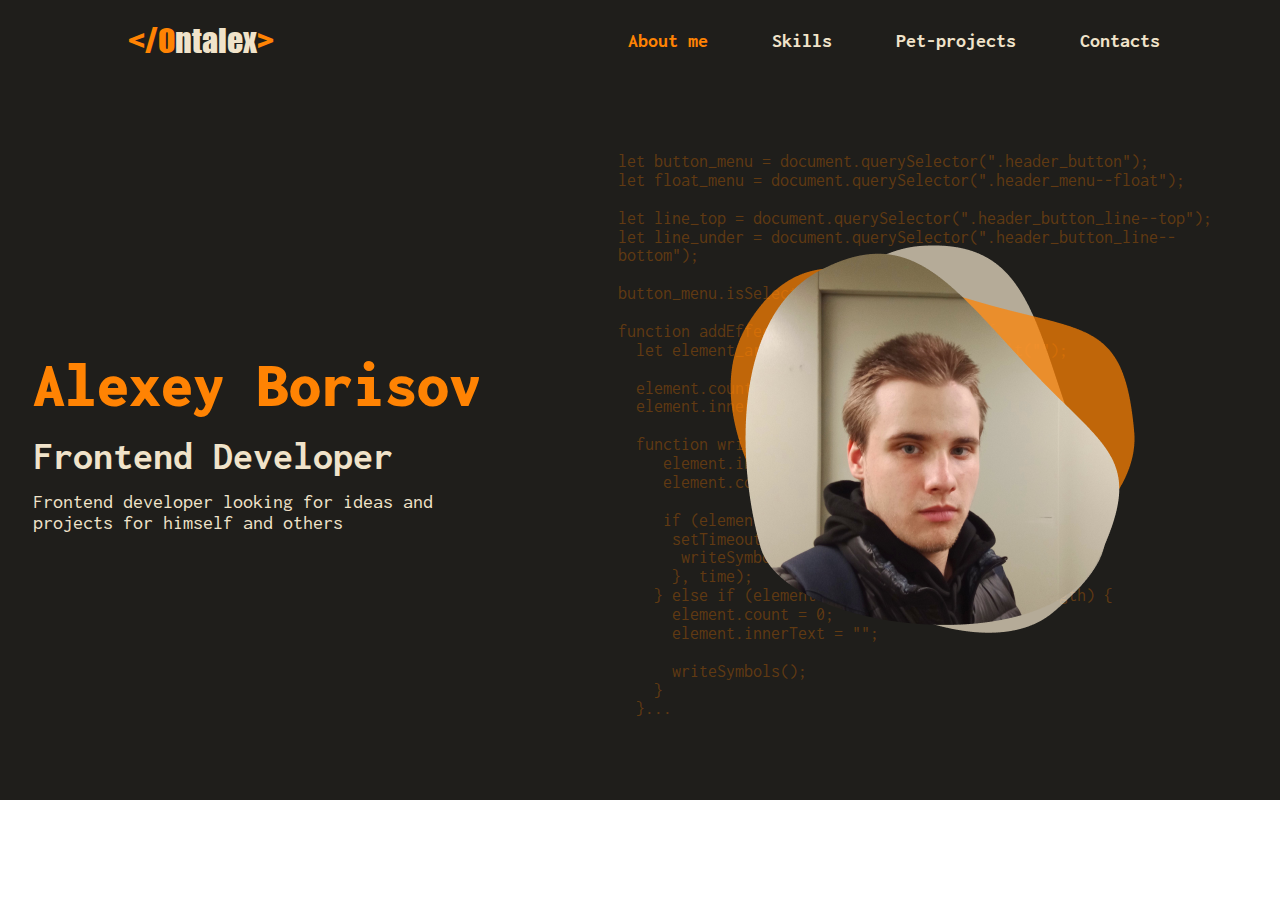
==== index.html @ 7ab7b3a8 "Header+Welcome Page+README" ====
<!DOCTYPE html>
<html lang="en">
<head>
    <meta charset="UTF-8">
    <meta http-equiv="X-UA-Compatible" content="IE=edge">
    <meta name="viewport" content="width=device-width, initial-scale=1.0">
	<link rel="stylesheet" href="style.css">
    <title>Portfolio</title>
</head>
<body>
	<header class="header">
		<div class="header-wrapper">
			<h1 class="header-logo">ntalex</h1>
			<nav class="nav">
				<ul class="nav-list">
					<li class="nav-item about-me"><a href="#">About me</a></li>
					<li class="nav-item"><a href="#">Skills</a></li>
					<li class="nav-item"><a href="#">Pet-projects</a></li>
					<li class="nav-item"><a href="#">Contacts</a></li>
				</ul>
			</nav>
		</div>
	</header>
	<main>
		<div class="welcome">
			<div class="welcome-wrapper">
				<div class="person-wrapper">
					<h1 class="person-name">Alexey Borisov</h1>
					<h2 class="person-frontend-dev">Frontend Developer</h2>
					<p class="person-frontend-dev-desc">Frontend developer looking for ideas and projects for himself and others</p>
				</div>
				<div class="photo-wrapper">
					<p class="code">
						let button_menu = document.querySelector(".header_button");<br>
						let float_menu  = document.querySelector(".header_menu--float");<br>
						<br>
						let line_top   = document.querySelector(".header_button_line--top");<br>
						let line_under = document.querySelector(".header_button_line--bottom");<br>
						<br>
						button_menu.isSelected = false;<br>
						<br>
						function addEffectWriting(element, time) { <br>
					&nbsp	let element_array = element.innerText.split("");<br>
					<br>
					&nbsp	element.count     = 0;<br>
					&nbsp	element.innerText = "";<br>
					<br>
					&nbsp	function writeSymbols() {<br>
						&nbsp&nbsp&nbsp&nbsp		  element.innerText += element_array[element.count];<br>
						&nbsp&nbsp&nbsp&nbsp	  element.count++;<br>
							<br>
							&nbsp&nbsp&nbsp&nbsp	  if (element.count <= element_array.length) {<br>
								&nbsp&nbsp&nbsp&nbsp&nbsp		setTimeout(() => {<br>
								&nbsp&nbsp&nbsp&nbsp&nbsp&nbsp		  writeSymbols();<br>
								&nbsp&nbsp&nbsp&nbsp&nbsp		}, time);<br>
								&nbsp&nbsp&nbsp	  } else if (element.count >= element_array.length) {<br>
									&nbsp&nbsp&nbsp&nbsp&nbsp		element.count     = 0;<br>
									&nbsp&nbsp&nbsp&nbsp&nbsp		element.innerText = "";<br>
							<br>
							&nbsp&nbsp&nbsp&nbsp&nbsp		writeSymbols();<br>
							&nbsp&nbsp&nbsp	  }<br>
							&nbsp&nbsp}...
						</p>
					<div class="photo">
						<img class="rectangle-1" src="img/welcome/Rectangle1.png">
						<img class="rectangle-2" src="img/welcome/Rectangle2.png">
						<img class="rectangle-photo" src="img/welcome/RectanglePhoto.png" alt="Alexey Borisov">
					</div>	
				</div>
			</div>
		</div>
	</main>
</body>
</html>
---- style.css ----
@import url('https://fonts.googleapis.com/css2?family=Inconsolata:wght@400;700;900&display=swap');

html {
box-sizing: border-box;
font-size: 16px;
}

*, *:before, *:after {
box-sizing: inherit;
}

body, h1, h2, h3, h4, h5, h6, p, ol, ul {
margin: 0;
padding: 0;
font-weight: normal;
}

ol, ul {
list-style: none;
}

img {
max-width: 100%;
height: auto;
}

.header {
	background: #1F1E1B;
}

.header-logo::before {
	content: "</O";
	color: #FF8303;
}

.header-logo {
	padding-top: 20.5px;
	font-family: "Impact";
	color: #F0E3CA;
	font-size: 32px;
	line-height: 39px;
}

.header-logo::after {
	content: ">";
	color: #FF8303;
}

.header-wrapper {
	display: flex;
	max-width: 1440px;
	height: 80px;
	padding-left: 128px;
	padding-right: 120px;
}

.nav {
	position: absolute;
	right: 120px;
	width: 532px;
	height: 80px;
}

.nav-list {
	display: flex;
	justify-content: space-between;
	margin-top: 29.5px;
}

.nav-item a{
	font-family: 'Inconsolata', monospace;
	color: #F0E3CA;
	text-decoration: none;
	font-size: 20px;
	font-weight: 700;
	line-height: 21px;
}

.about-me a{
	color: #FF8303;
}

.welcome {
	display: flex;
	background-color: #1F1E1B;
}

.welcome-wrapper{
	max-width: 1440px;
	display: flex;
	height: 720px;
	margin: 0 auto;
}

.person-wrapper {
	font-family: 'Inconsolata';
	width: 448.25px;
	height: 178.5px;
}

.person-name {
	margin-top: 270.75px;
	margin-bottom: 17.25px;
	color: #FF8303;
	font-size: 64px;
	font-weight: 900;
}

.person-frontend-dev {
	margin-bottom: 14px;
	font-weight: 700;
	font-size: 40px;
	line-height: 42px;
	color: #F0E3CA;
}

.person-frontend-dev-desc{
	font-weight: 400;
	font-size: 20px;
	line-height: 21px;
	color: #F0E3CA;
}

.photo-wrapper {
	position: relative;
	margin-left: 136px;
	margin-top: 72px;
	font-family: 'Inconsolata';
	display: flex;
	width: 629px;
	height: 575px;
	align-items: center;
	justify-content: center;
}

.code {
	position: absolute;
	font-weight: 400;
	font-size: 18px;
	line-height: 18.88px;
	width: 629px;
	height: 575px;
	z-index: 0;
	top: 0px;
	color: #A3570980;
}

.photo {
	display: flex;
	width: 510.57px;
	height: 509.68px;
	margin: 0 auto;
	justify-content: center;
	align-items: center;
	z-index: 1;
}
.rectangle-1 {
	position: absolute;
}
.rectangle-2 {
	position: absolute;
}
.rectangle-photo {
	position: absolute;
}

















@font-face {
font-family: "Impact";

src: url("fonts/Impact.ttf") format("truetype");

font-style: normal;
font-weight: normal;
}
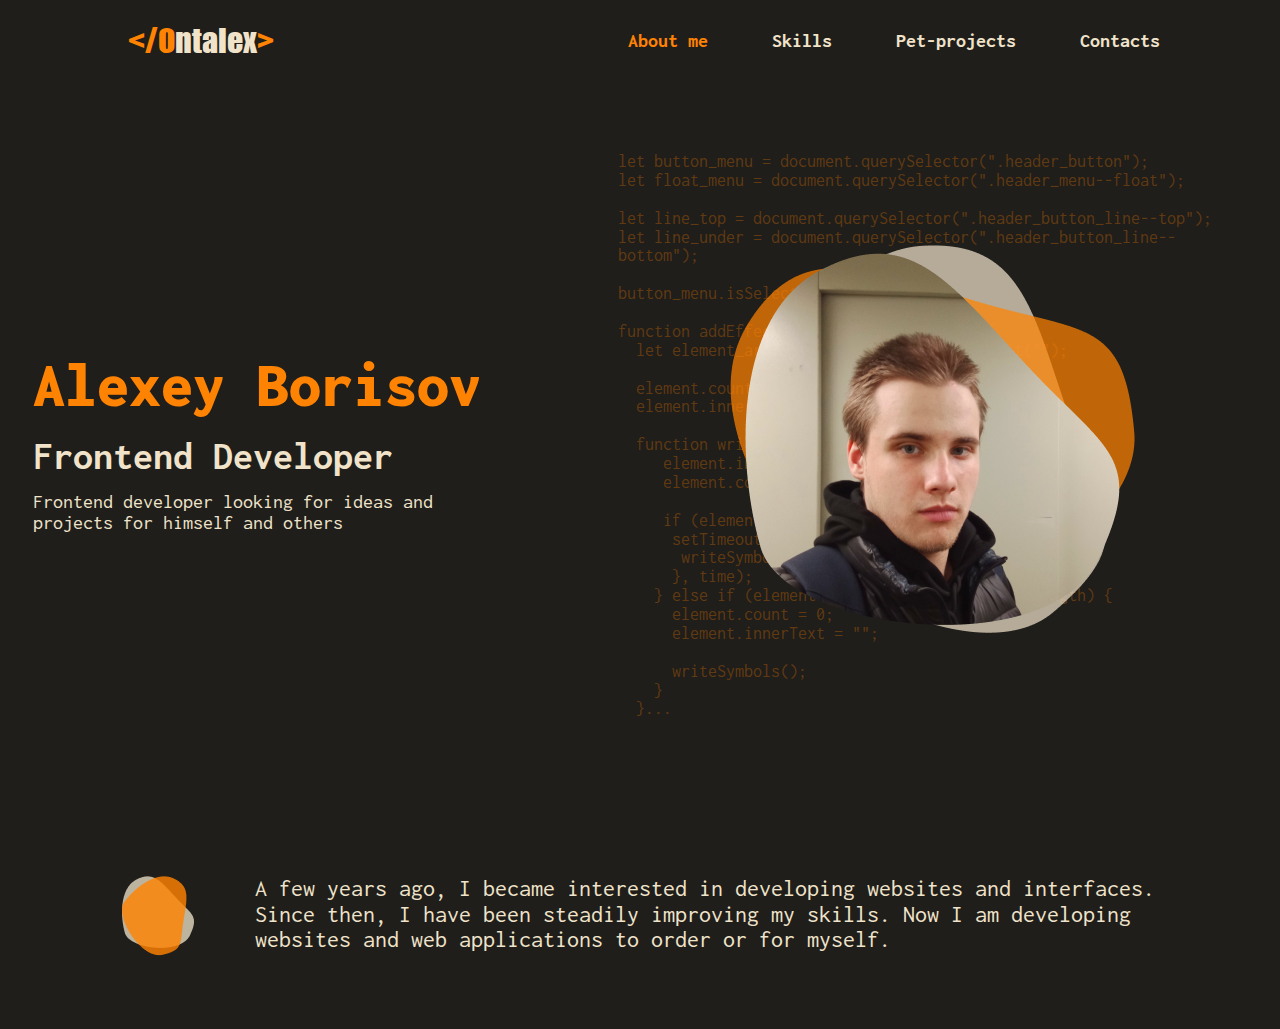
==== commit c8f34249: "Add about me" ====
--- a/index.html
+++ b/index.html
@@ -22,6 +22,7 @@
 		</div>
 	</header>
 	<main>
+
 		<div class="welcome">
 			<div class="welcome-wrapper">
 				<div class="person-wrapper">
@@ -69,6 +70,17 @@
 				</div>
 			</div>
 		</div>
+
+
+		<div class="about-me">
+			<div class="about-me-wrapper">
+				<div class="am-recs">
+					<img class="am-rec" src="img/about-me/Rectangle1.png">
+					<img class="am-rec" src="img/about-me/Rectangle2.png">
+				</div>
+				<p class="am-desc">A few years ago, I became interested in developing websites and interfaces. Since then, I have been steadily improving my skills. Now I am developing websites and web applications to order or for myself.</p>
+			</div>
+		</div>
 	</main>
 </body>
 </html>
--- a/style.css
+++ b/style.css
@@ -1,4 +1,14 @@
 @import url('https://fonts.googleapis.com/css2?family=Inconsolata:wght@400;700;900&display=swap');
+
+/* 
+am - about-me
+rec - rectangle
+
+
+*/
+
+
+
 
 html {
 box-sizing: border-box;
@@ -52,6 +62,8 @@
 	height: 80px;
 	padding-left: 128px;
 	padding-right: 120px;
+	margin: 0 auto;
+	position: relative;
 }
 
 .nav {
@@ -164,13 +176,40 @@
 	position: absolute;
 }
 
-
-
-
-
-
-
-
+.about-me {
+	display: flex;
+	height: 229px;
+	background: #1F1E1B;
+}
+
+.about-me-wrapper {
+	margin: 0 auto;
+	width: 1440px;
+	display: flex;
+	justify-content: center;
+}
+
+.am-recs{
+	margin-right: 32px;
+	display: flex;
+	margin-top: 76.4px;
+	width: 101px;
+	height: 101px;
+}
+
+.am-rec{
+	position: absolute;
+}
+
+.am-desc{
+	margin-top: 76.4px;
+	font-family: 'Inconsolata';
+	font-size: 24px;
+	line-height: 25.18px;
+	font-weight: 400;
+	color: #F0E3CA;
+	max-width: 904px;
+}
 
 
 
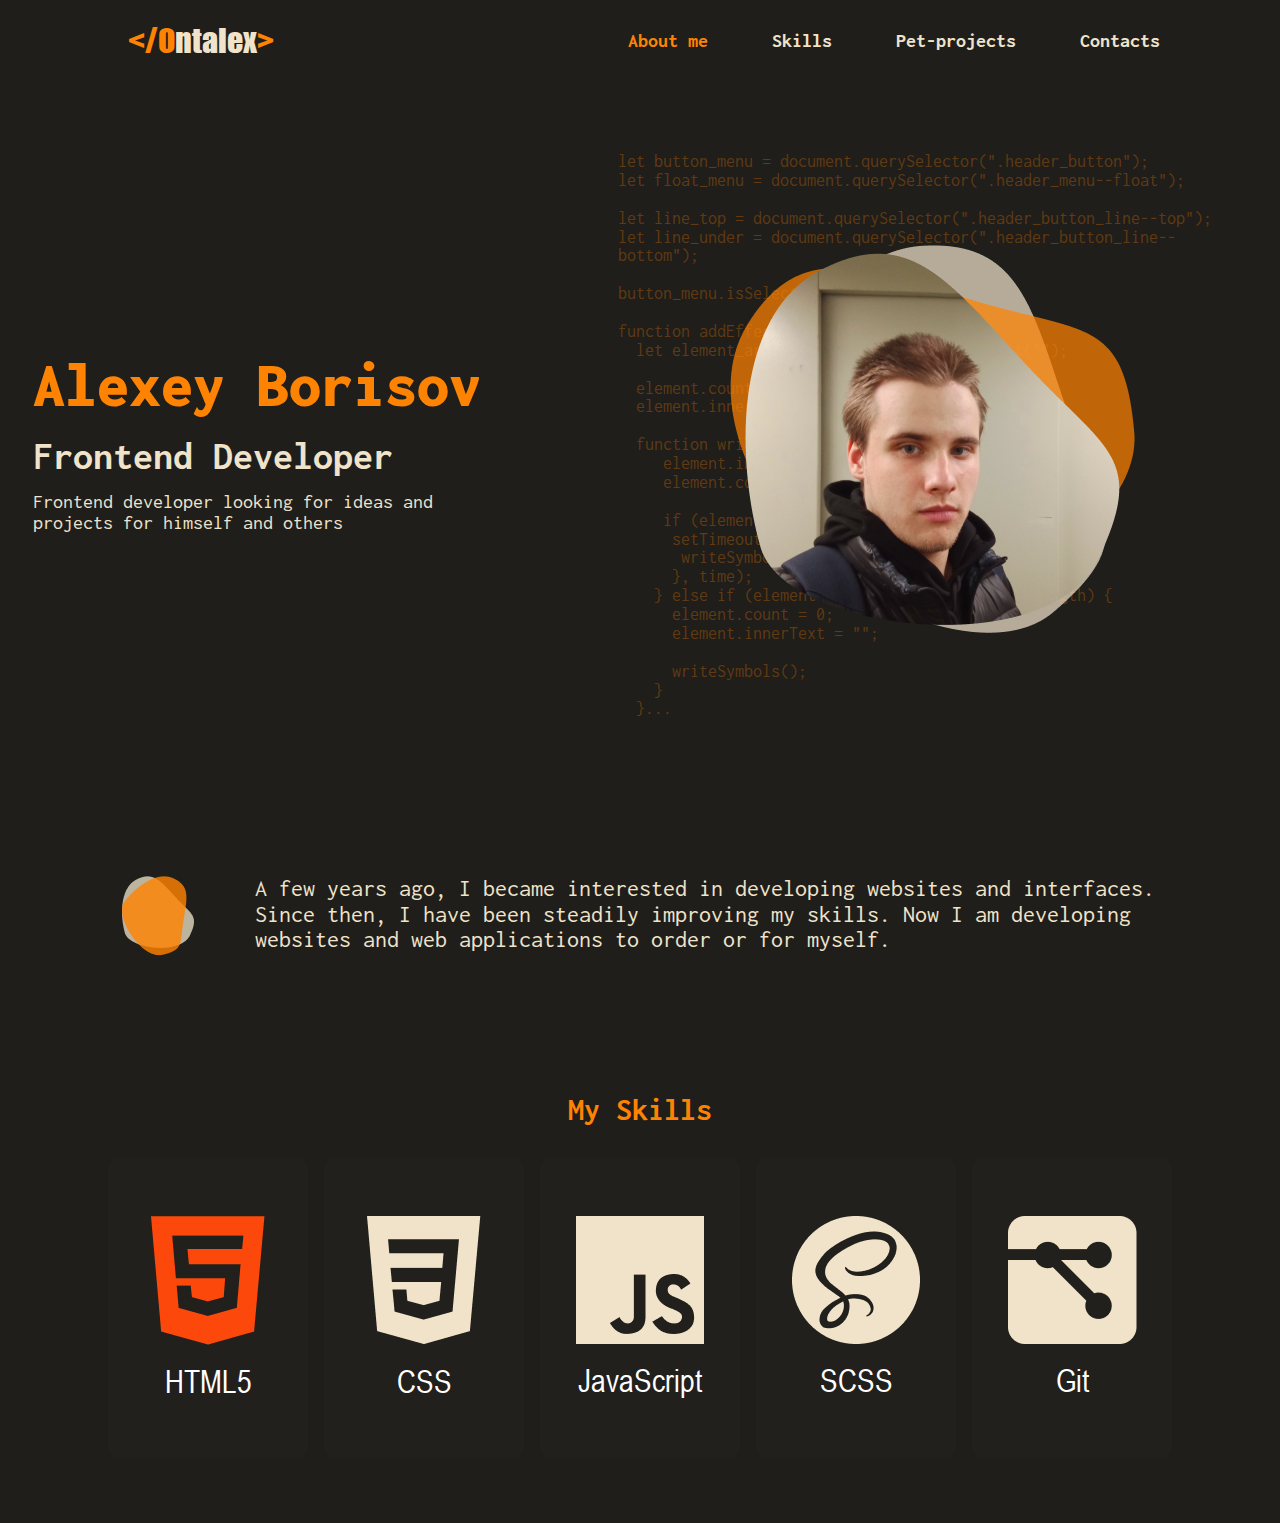
==== commit 795fd130: "Add skills" ====
--- a/index.html
+++ b/index.html
@@ -71,7 +71,6 @@
 			</div>
 		</div>
 
-
 		<div class="about-me">
 			<div class="about-me-wrapper">
 				<div class="am-recs">
@@ -81,6 +80,48 @@
 				<p class="am-desc">A few years ago, I became interested in developing websites and interfaces. Since then, I have been steadily improving my skills. Now I am developing websites and web applications to order or for myself.</p>
 			</div>
 		</div>
+
+		<div class="skills">
+			<div class="skills-wrapper">
+				<h3 class="skills-title">My Skills</h3>
+				<div class="cardboards-wrapper">
+					<div class="cardboard">
+						<div class="cardboard-wrapper">
+							<img class="cardboard-img HTML5" src="img/skills/HTML5-c.png" alt="HTML5">
+							<h2 class="cardboard-title">HTML5</h2>
+						</div>
+					</div>
+
+					<div class="cardboard">
+						<div class="cardboard-wrapper">
+							<img class="cardboard-img CSS3" src="img/skills/css-uc.png" alt="CSS3">
+							<h2 class="cardboard-title">CSS</h2>
+						</div>
+					</div>
+
+					<div class="cardboard">
+						<div class="cardboard-wrapper">
+							<img class="cardboard-img JS" src="img/skills/JS-uc.png" alt="JS">
+							<h2 class="cardboard-title">JavaScript</h2>
+						</div>
+					</div>
+
+					<div class="cardboard">
+						<div class="cardboard-wrapper">
+							<img class="cardboard-img SCSS" src="img/skills/scss-uc.png" alt="SCSS">
+							<h2 class="cardboard-title">SCSS</h2>
+						</div>
+					</div>
+
+					<div class="cardboard">
+						<div class="cardboard-wrapper">
+							<img class="cardboard-img GIT" src="img/skills/git-uc.png" alt="GIT">
+							<h2 class="cardboard-title">Git</h2>
+						</div>
+					</div>
+				</div>
+			</div>
+		</div>
 	</main>
 </body>
 </html>
--- a/style.css
+++ b/style.css
@@ -188,7 +188,6 @@
 	display: flex;
 	justify-content: center;
 }
-
 .am-recs{
 	margin-right: 32px;
 	display: flex;
@@ -211,12 +210,85 @@
 	max-width: 904px;
 }
 
-
-
-
-
-
-
+.skills {
+	font-family: 'Inconsolata';
+	display: flex;
+	height: 494px;
+	background-color: #1F1E1B;
+}
+
+.skills-wrapper {
+	position: relative;
+	width: 1440px;
+	margin: 0 auto;
+	margin-top: 63.79px;
+}
+
+.skills-title{
+	margin-bottom: 32px;
+	font-weight: 700;
+	font-size: 32px;
+	color: #FF8303;
+	line-height: 33.57px;
+	text-align: center;
+}
+
+.cardboards-wrapper {
+	display: flex;
+	margin: 0 auto;
+	width: 1064px;
+	height: 300px;
+	justify-content: space-between;
+}
+
+.cardboard{
+	display: flex;
+	width: 200px;
+	height: 300px;
+	background-color: #21201D;
+	border-radius: 10px;
+	justify-content: center;
+	align-items: center;
+}
+
+.cardboard-img {
+	margin-bottom: 16px;
+}
+
+.cardboard-title {
+	font-family: "Arial Narrow";
+	color: #fff;
+	text-align: center;
+	font-size: 32px;
+	line-height: 36.72px;
+	font-weight: 400;
+}
+
+
+
+
+
+
+
+
+
+
+
+
+
+
+
+
+
+@font-face {
+	font-family: "Arial Narrow";
+	
+	src: url("fonts/arialnarrow.ttf") format("truetype");
+	
+	font-style: normal;
+	font-weight: normal;
+	}
+	
 
 
 @font-face {
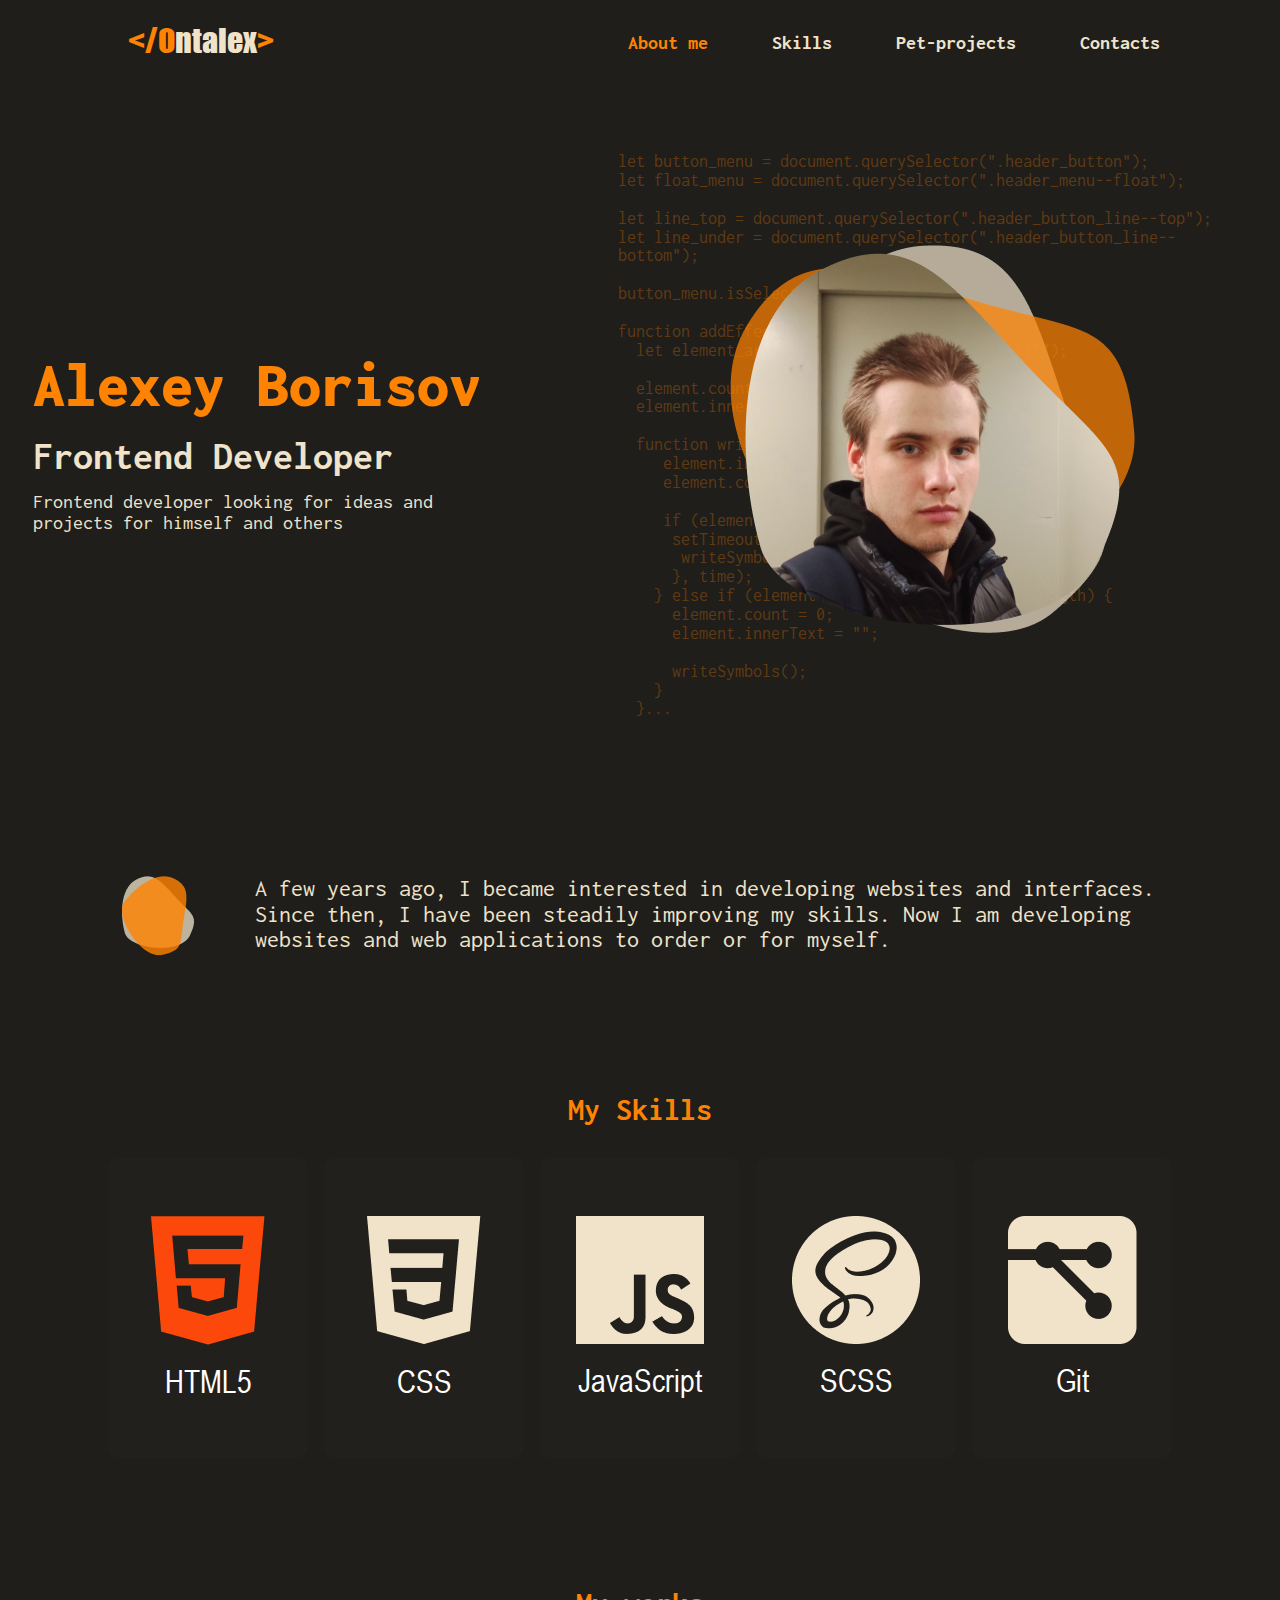
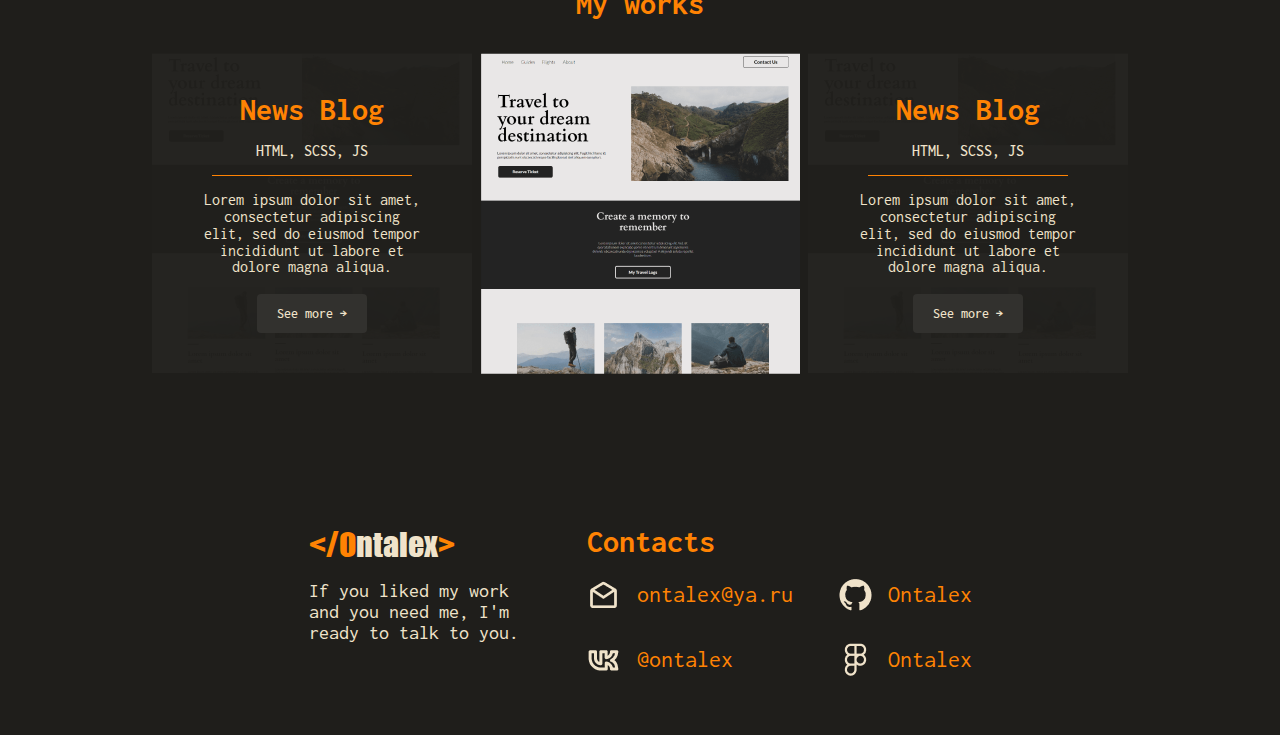
==== commit 20f1ca8b: "Add footer | Finished for Desctop" ====
--- a/index.html
+++ b/index.html
@@ -13,9 +13,9 @@
 			<h1 class="header-logo">ntalex</h1>
 			<nav class="nav">
 				<ul class="nav-list">
-					<li class="nav-item about-me"><a href="#">About me</a></li>
-					<li class="nav-item"><a href="#">Skills</a></li>
-					<li class="nav-item"><a href="#">Pet-projects</a></li>
+					<li class="nav-item about-me"><a href="#about-me">About me</a></li>
+					<li class="nav-item"><a href="#skills">Skills</a></li>
+					<li class="nav-item"><a href="#my-works">Pet-projects</a></li>
 					<li class="nav-item"><a href="#">Contacts</a></li>
 				</ul>
 			</nav>
@@ -71,7 +71,7 @@
 			</div>
 		</div>
 
-		<div class="about-me">
+		<div id="about-me" class="about-me">
 			<div class="about-me-wrapper">
 				<div class="am-recs">
 					<img class="am-rec" src="img/about-me/Rectangle1.png">
@@ -81,7 +81,7 @@
 			</div>
 		</div>
 
-		<div class="skills">
+		<div id="skills" class="skills">
 			<div class="skills-wrapper">
 				<h3 class="skills-title">My Skills</h3>
 				<div class="cardboards-wrapper">
@@ -122,6 +122,65 @@
 				</div>
 			</div>
 		</div>
+
+		<div id="my-works" class="my-works">
+			<div class="mw-wrapper">
+				<h3 class="mw-title">My works</h3>
+				<div class="works-wrapper">
+					<div class="work-cardboard">
+						<div class="wc-wrapper">
+							<h3 class="wc-title">News Blog</h3>
+							<p class="wc-programming-langs">HTML, SCSS, JS</p>
+							<p class="wc-desc">Lorem ipsum dolor sit amet, consectetur adipiscing elit, sed do eiusmod tempor incididunt ut labore et dolore magna aliqua.</p>
+							<a class="wc-link" href="#">See more →</a>
+						</div>
+					</div>
+					<img src="img/my-works/blog-img.png" alt="blog">
+					<div class="work-cardboard">
+						<div class="wc-wrapper">
+							<h3 class="wc-title">News Blog</h3>
+							<p class="wc-programming-langs">HTML, SCSS, JS</p>
+							<p class="wc-desc">Lorem ipsum dolor sit amet, consectetur adipiscing elit, sed do eiusmod tempor incididunt ut labore et dolore magna aliqua.</p>
+							<a class="wc-link" href="#">See more →</a>
+						</div>
+					</div>
+				</div>
+			</div>
+		</div>
+
+		<footer class="footer">
+			<div class="footer-wrapper">
+				<div class="footer-desc">
+					<h1 class="header-logo footer-logo">ntalex</h1>
+					<p>If you liked my work and you need me, I'm ready to talk to you.</p>
+				</div>
+				<div class="contacts">
+					<h3 class="contacts-title">Contacts</h3>
+					<div class="contacts-wrapper">
+						<div class="left">
+							<div class="contact">
+								<img class="img" src="img/footer/mail.png" alt="mail">
+								<span class="contact-info">ontalex@ya.ru</span>
+							</div>
+							<div class="contact">
+								<img class="img" src="img/footer/vk.png" alt="vk">
+								<span class="contact-info">@ontalex</span>
+							</div>
+						</div>
+						<div class="right">
+							<div class="contact">
+								<img class="img" src="img/footer/github.png" alt="github">
+								<span class="contact-info">Ontalex</span>
+							</div>
+							<div class="contact">
+								<img class="img" src="img/footer/figma.png" alt="figma">
+								<span class="contact-info">Ontalex</span>
+							</div>
+						</div>
+					</div>
+				</div>
+			</div>
+		</footer>
 	</main>
 </body>
 </html>
--- a/style.css
+++ b/style.css
@@ -4,6 +4,9 @@
 am - about-me
 rec - rectangle
 
+mw - my-works
+
+wc - work-cardboard
 
 */
 
@@ -44,6 +47,8 @@
 }
 
 .header-logo {
+	text-decoration: none;
+	cursor: pointer;
 	padding-top: 20.5px;
 	font-family: "Impact";
 	color: #F0E3CA;
@@ -80,6 +85,7 @@
 }
 
 .nav-item a{
+	position: relative;
 	font-family: 'Inconsolata', monospace;
 	color: #F0E3CA;
 	text-decoration: none;
@@ -88,8 +94,26 @@
 	line-height: 21px;
 }
 
+.nav-item a::before{
+	content: "";
+	position: relative;
+	display: flex;
+	width: 100%;
+	height: 2px;
+	top: 12%;
+	border-radius: 2px;
+	background-color: #F0E3CA;
+	transform: scaleX(0);
+	transition: transform 0.2s;
+}
+.nav-item a:hover::before {
+	transform: scaleX(1);
+}
 .about-me a{
 	color: #FF8303;
+}
+.about-me a::before{
+	background-color: #FF8303;
 }
 
 .welcome {
@@ -264,19 +288,187 @@
 	font-weight: 400;
 }
 
-
-
-
-
-
-
-
-
-
-
-
-
-
+.my-works {
+	display: flex;
+	height: 538px;
+	background-color: #1F1E1B;
+}
+
+.mw-wrapper{
+	margin: 0 auto;
+	margin-top: 64px;
+	width: 1440px;
+}
+
+.mw-title {
+	margin-bottom: 32px;
+	font-family: 'Inconsolata';
+	font-weight: 700;
+	font-size: 32px;
+	line-height: 33.57px;
+	color: #FF8303;
+	text-align: center;
+}
+
+.works-wrapper{
+	margin: 0 auto;
+	display: flex;
+	width: 984px;
+	justify-content: space-around;
+}
+
+.work-cardboard {
+	font-family: 'Inconsolata';
+	display: flex;
+	background-image: url(img/my-works/News-Blog-img.png);
+	width: 320px;
+	height: 320px;
+	text-align: center;
+}
+
+.work-cardboard::before{
+	content: "";
+	position: absolute;
+	width: 320px;
+	height: 320px;
+	background: #21201DFA;
+}
+
+.wc-wrapper{
+	margin: 0 auto;
+	z-index: 1;
+	margin-top: 40px;
+}
+
+.wc-title {
+	font-weight: 700;
+	font-size: 32px;
+	line-height: 34px;
+	color: #FF8303;
+	text-align: center;
+	margin-bottom: 16px;
+}
+
+.wc-programming-langs {
+	margin-bottom: 32px;
+	font-weight: 500;
+	text-align: center;
+	font-size: 16px;
+	line-height: 16.78px;
+	color: #F0E3CA;
+}
+
+.wc-desc::before {
+	position: relative;
+	margin: 0 auto;
+	content: "";
+	width: 200px;
+	height: 1px;
+	display: flex;
+	background-color: #FF8303;
+	bottom: 16px;
+}
+
+.wc-desc {
+	margin-bottom: 28px;
+	font-weight: 400;
+	line-height: 16.78px;
+	font-size: 16px;
+	text-align: center;
+	width: 219px;
+	color: #F0E3CA;
+}
+
+.wc-link {
+	margin: 0 auto;
+	font-family: 'Inconsolata';
+	font-weight: 500;
+	text-decoration: none;
+	font-size: 14px;
+	line-height: 14.69px;
+	color: #F0E3CA;
+	padding: 12px 20px;
+	background-color: #32312E;
+	border-radius: 4px;
+}
+
+
+.wc-link:hover {
+	background-color: #575550;
+}
+
+.footer {
+	display: flex;
+	font-family: 'Inconsolata';
+	height: 274px;
+	background-color: #1F1E1B;
+}
+
+.footer-wrapper {
+	position: relative;
+	justify-content: center;
+	margin: 0 auto;
+	width: 1440px;
+	display: flex;
+	margin-top: 64px;
+}
+
+.footer-desc{
+	width: 213px;
+	height: 146px;
+	display: block;
+	margin-right: 65px;
+}
+
+.footer-logo{
+	padding: 0;
+	margin-bottom: 16px;
+}
+
+.footer-desc p{
+	font-size: 20px;
+	font-weight: 400;
+	line-height: 20.98px;
+	color: #F0E3CA;
+}
+
+.contacts{
+	width: 384px;
+	height: 146px;
+}
+
+.contacts-title {
+	margin-bottom: 19px;
+	font-weight: 700;
+	font-size: 32px;
+	line-height: 34px;
+	color: #FF8303;
+}
+
+.contacts-wrapper {
+	display: flex;
+}
+
+.left {
+	margin-right: 48px;
+}
+
+.img {
+	margin-right: 16.5px;
+}
+
+.contact {
+	align-items: center;
+	display: flex;
+	margin-bottom: 32px;
+}
+
+.contact-info {
+	font-weight: 400;
+	font-size: 24px;
+	line-height: 25px;
+	color: #FF8303;
+}
 
 
 
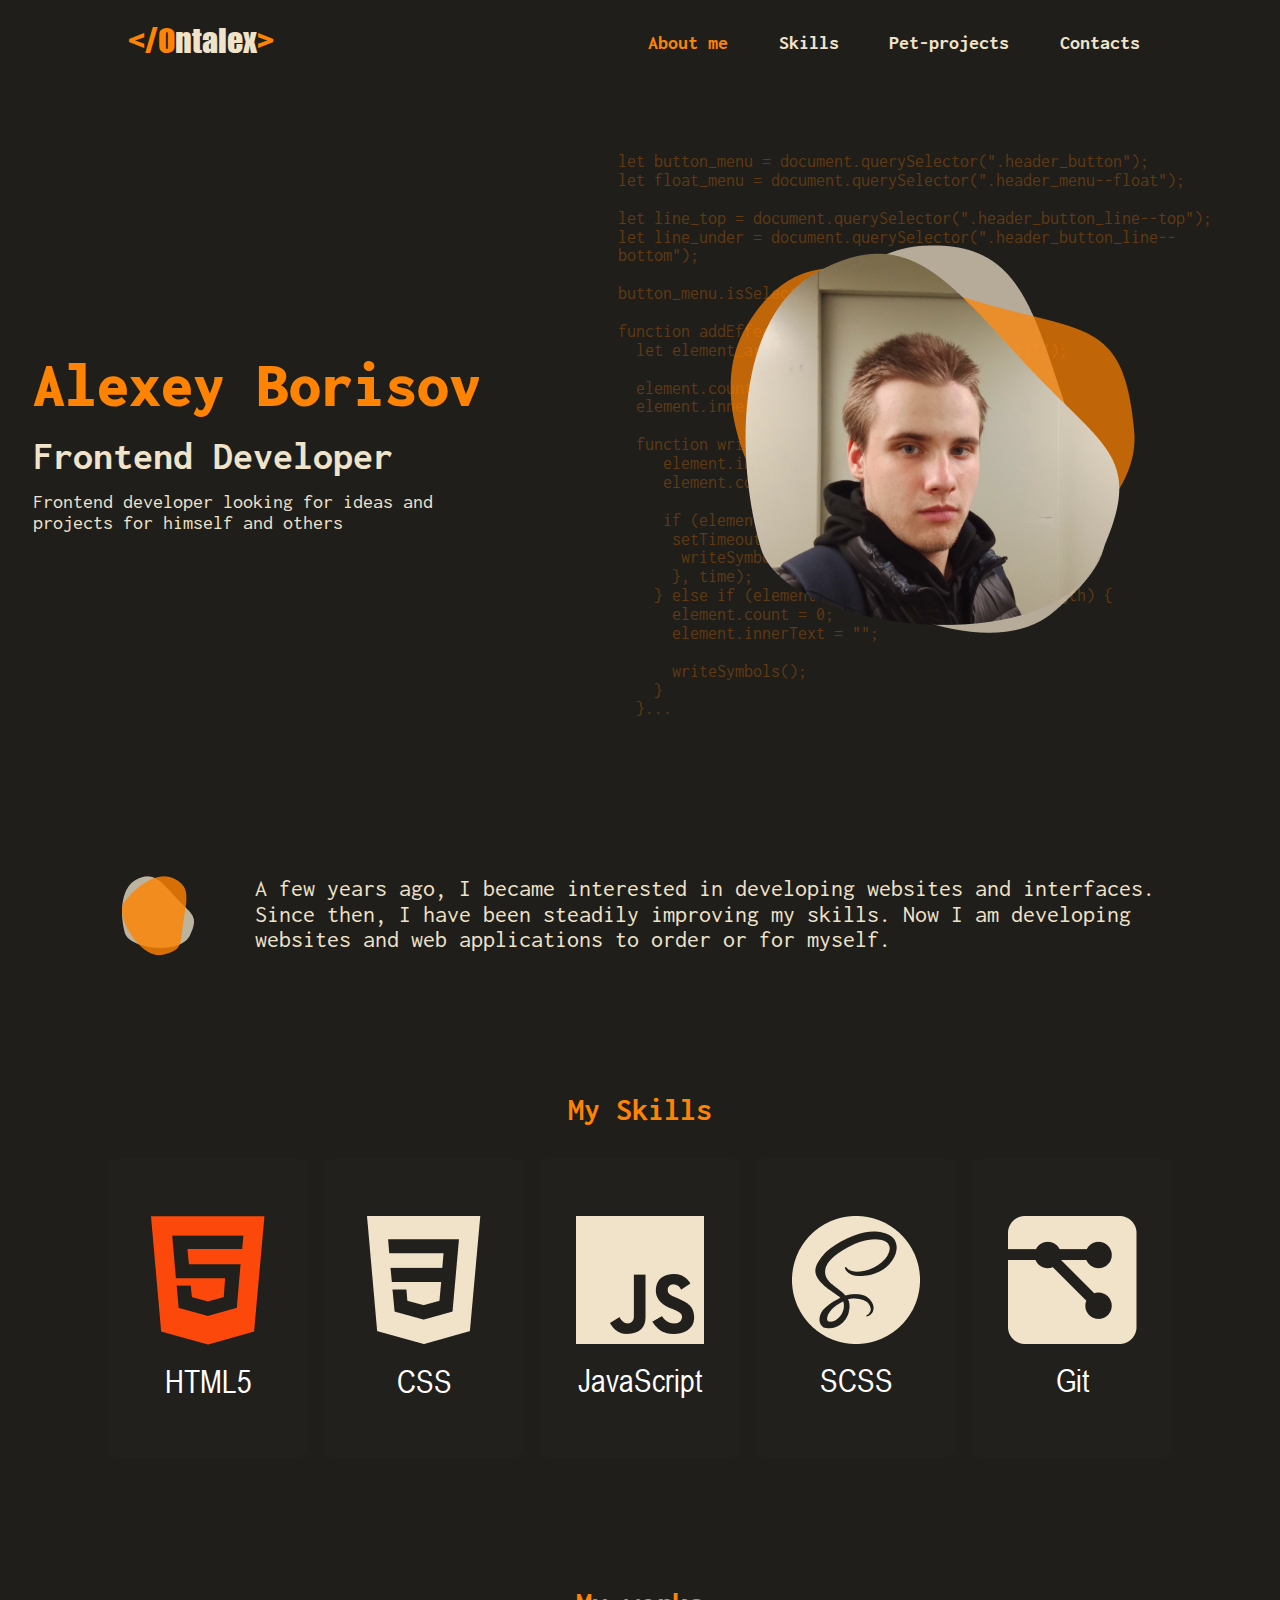
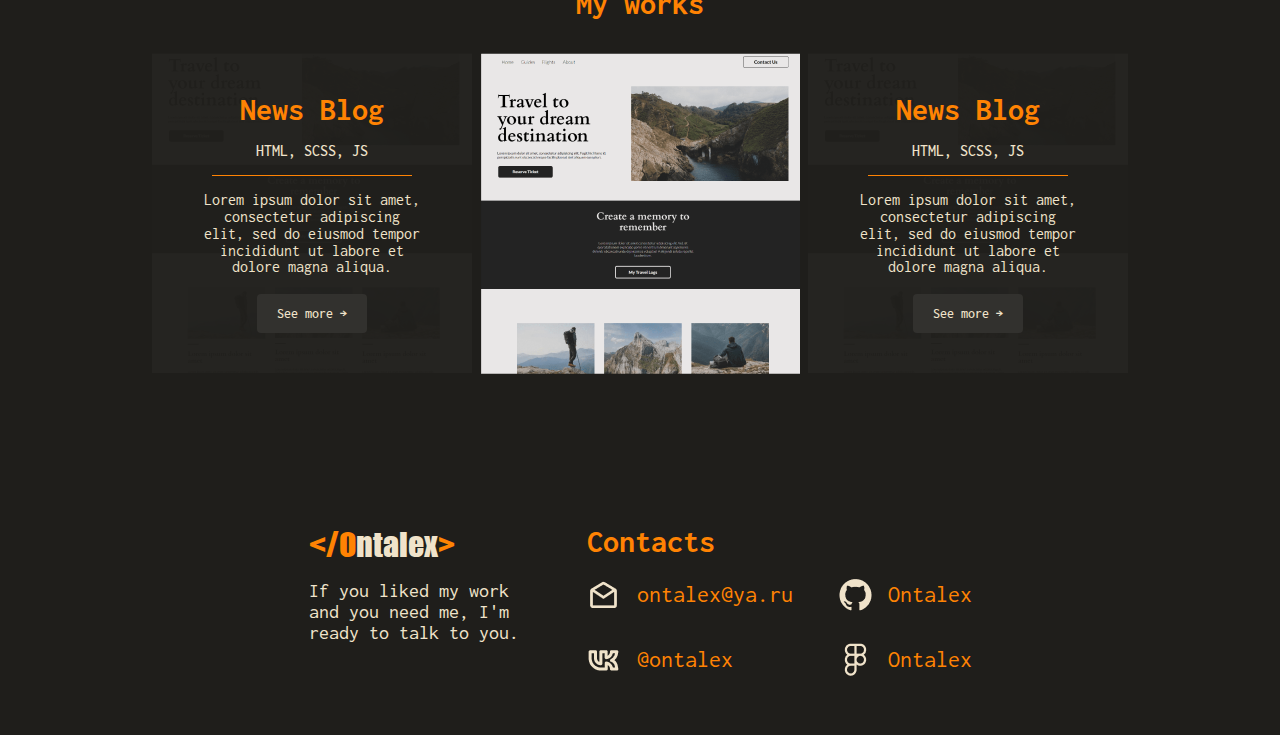
==== commit e44ab08f: "Add table support" ====
--- a/index.html
+++ b/index.html
@@ -5,6 +5,7 @@
     <meta http-equiv="X-UA-Compatible" content="IE=edge">
     <meta name="viewport" content="width=device-width, initial-scale=1.0">
 	<link rel="stylesheet" href="style.css">
+	<link rel="stylesheet" href="tabletStyle.css">
     <title>Portfolio</title>
 </head>
 <body>
@@ -13,10 +14,10 @@
 			<h1 class="header-logo">ntalex</h1>
 			<nav class="nav">
 				<ul class="nav-list">
-					<li class="nav-item about-me"><a href="#about-me">About me</a></li>
+					<li class="nav-item-about-me"><a href="#about-me">About me</a></li>
 					<li class="nav-item"><a href="#skills">Skills</a></li>
 					<li class="nav-item"><a href="#my-works">Pet-projects</a></li>
-					<li class="nav-item"><a href="#">Contacts</a></li>
+					<li class="nav-item"><a href="#footer">Contacts</a></li>
 				</ul>
 			</nav>
 		</div>
@@ -105,15 +106,15 @@
 							<h2 class="cardboard-title">JavaScript</h2>
 						</div>
 					</div>
-
-					<div class="cardboard">
+					
+					<div class="cardboard cardboard-down">
 						<div class="cardboard-wrapper">
 							<img class="cardboard-img SCSS" src="img/skills/scss-uc.png" alt="SCSS">
 							<h2 class="cardboard-title">SCSS</h2>
 						</div>
 					</div>
 
-					<div class="cardboard">
+					<div class="cardboard cardboard-down-git">
 						<div class="cardboard-wrapper">
 							<img class="cardboard-img GIT" src="img/skills/git-uc.png" alt="GIT">
 							<h2 class="cardboard-title">Git</h2>
@@ -135,7 +136,7 @@
 							<a class="wc-link" href="#">See more →</a>
 						</div>
 					</div>
-					<img src="img/my-works/blog-img.png" alt="blog">
+					<img class="work-img" src="img/my-works/blog-img.png" alt="blog">
 					<div class="work-cardboard">
 						<div class="wc-wrapper">
 							<h3 class="wc-title">News Blog</h3>
@@ -148,7 +149,7 @@
 			</div>
 		</div>
 
-		<footer class="footer">
+		<footer id="footer" class="footer">
 			<div class="footer-wrapper">
 				<div class="footer-desc">
 					<h1 class="header-logo footer-logo">ntalex</h1>
--- a/style.css
+++ b/style.css
@@ -1,4 +1,4 @@
-@import url('https://fonts.googleapis.com/css2?family=Inconsolata:wght@400;700;900&display=swap');
+@import url('https://fonts.googleapis.com/css2?family=Inconsolata:wght@400;500;700;900&display=swap');
 
 /* 
 am - about-me
@@ -72,6 +72,7 @@
 }
 
 .nav {
+	padding: 0 20px;
 	position: absolute;
 	right: 120px;
 	width: 532px;
@@ -84,7 +85,8 @@
 	margin-top: 29.5px;
 }
 
-.nav-item a{
+.nav-item a,
+.nav-item-about-me a{
 	position: relative;
 	font-family: 'Inconsolata', monospace;
 	color: #F0E3CA;
@@ -94,25 +96,27 @@
 	line-height: 21px;
 }
 
-.nav-item a::before{
+.nav-item a::before,
+.nav-item-about-me a::before{
 	content: "";
 	position: relative;
 	display: flex;
 	width: 100%;
 	height: 2px;
-	top: 12%;
+	top: 110%;
 	border-radius: 2px;
 	background-color: #F0E3CA;
 	transform: scaleX(0);
 	transition: transform 0.2s;
 }
-.nav-item a:hover::before {
+.nav-item a:hover::before,
+.nav-item-about-me a:hover::before {
 	transform: scaleX(1);
 }
-.about-me a{
-	color: #FF8303;
-}
-.about-me a::before{
+.nav-item-about-me a{
+	color: #FF8303;
+}
+.nav-item-about-me a::before{
 	background-color: #FF8303;
 }
 
@@ -192,10 +196,23 @@
 }
 .rectangle-1 {
 	position: absolute;
+	animation: rotating 30s linear infinite reverse;
 }
 .rectangle-2 {
 	position: absolute;
-}
+	animation: rotating 30s linear infinite;
+}
+
+@keyframes rotating {
+	from {
+		transform: rotateZ(0deg);
+	}
+	to {
+		transform: rotateZ(360deg);
+	}
+}
+
+
 .rectangle-photo {
 	position: absolute;
 }
@@ -264,7 +281,6 @@
 	height: 300px;
 	justify-content: space-between;
 }
-
 .cardboard{
 	display: flex;
 	width: 200px;
--- a/tabletStyle.css
+++ b/tabletStyle.css
@@ -0,0 +1,143 @@
+@media screen and (max-width: 1215px) {
+    
+.header-wrapper {
+    max-width: 704px;
+    padding: 0;
+    display: block;
+	height: 112px;
+}
+
+.header-logo{
+    text-align: center;
+    margin-bottom: 16px;
+}
+
+.nav {
+    position: relative;
+    margin: 0 auto;
+    right: 0;
+}
+
+.nav-list {
+    margin-top: 0;
+}
+
+.welcome {
+    display: flex;
+}
+
+.welcome-wrapper{
+    display: block;
+    width: 704px;
+    height: 1072px;
+}
+
+.person-wrapper {
+    margin: 0 auto;
+    margin-top: 128px;
+    display: block;
+    justify-content: center;
+    justify-content: center;
+    margin-bottom: 64px;
+}
+
+.person-name{
+    margin-top: 0;
+}
+
+.photo-wrapper {
+    margin: 0 auto;
+}
+
+.about-me{
+    height: 253px;
+}
+.about-me-wrapper{
+    max-width: 576px;
+    justify-content: center;
+    align-items: center;
+}
+    
+.am-recs {
+    margin: 0;
+	margin-right: 32px;
+}
+
+.am-desc {
+    margin-top: 0;
+    max-width: 444px;
+}
+
+.skills{
+    height: 810px;
+}
+
+.skills-wrapper{
+    max-width: 704px;
+}
+
+.cardboards-wrapper {
+    position: relative;
+    display: flex;
+    max-width: 632px;
+    height: 616px;
+}
+
+.cardboard-down,
+.cardboard-down-git{
+    position: absolute;
+    display: flex;
+    margin: 0 auto;
+    top: 348px;
+    left: 108px;
+}
+
+.cardboard-down-git{
+    left: 324px;
+}
+
+.my-works {
+    height: 1186px;
+}
+.mw-wrapper {
+    width: 704px;
+}
+.works-wrapper {
+    width: 320px;
+    position: relative;
+    display: block;
+    margin: 0 auto;
+	justify-content: center;
+}
+.work-cardboard,
+.work-img{
+    margin-bottom: 16px;
+}
+
+.footer {
+    height: 449px;
+}
+.footer-wrapper {
+    width: 704px;
+    display: block;
+}
+
+.footer-desc {
+    width: 339px;
+    height: 108px;
+    margin: 0 auto;
+    margin-bottom: 64px;
+}
+
+.contacts {
+    margin: 0 auto;
+}
+
+.contacts-title{
+    text-align: center;
+    margin-bottom: 16px;
+}
+
+
+
+}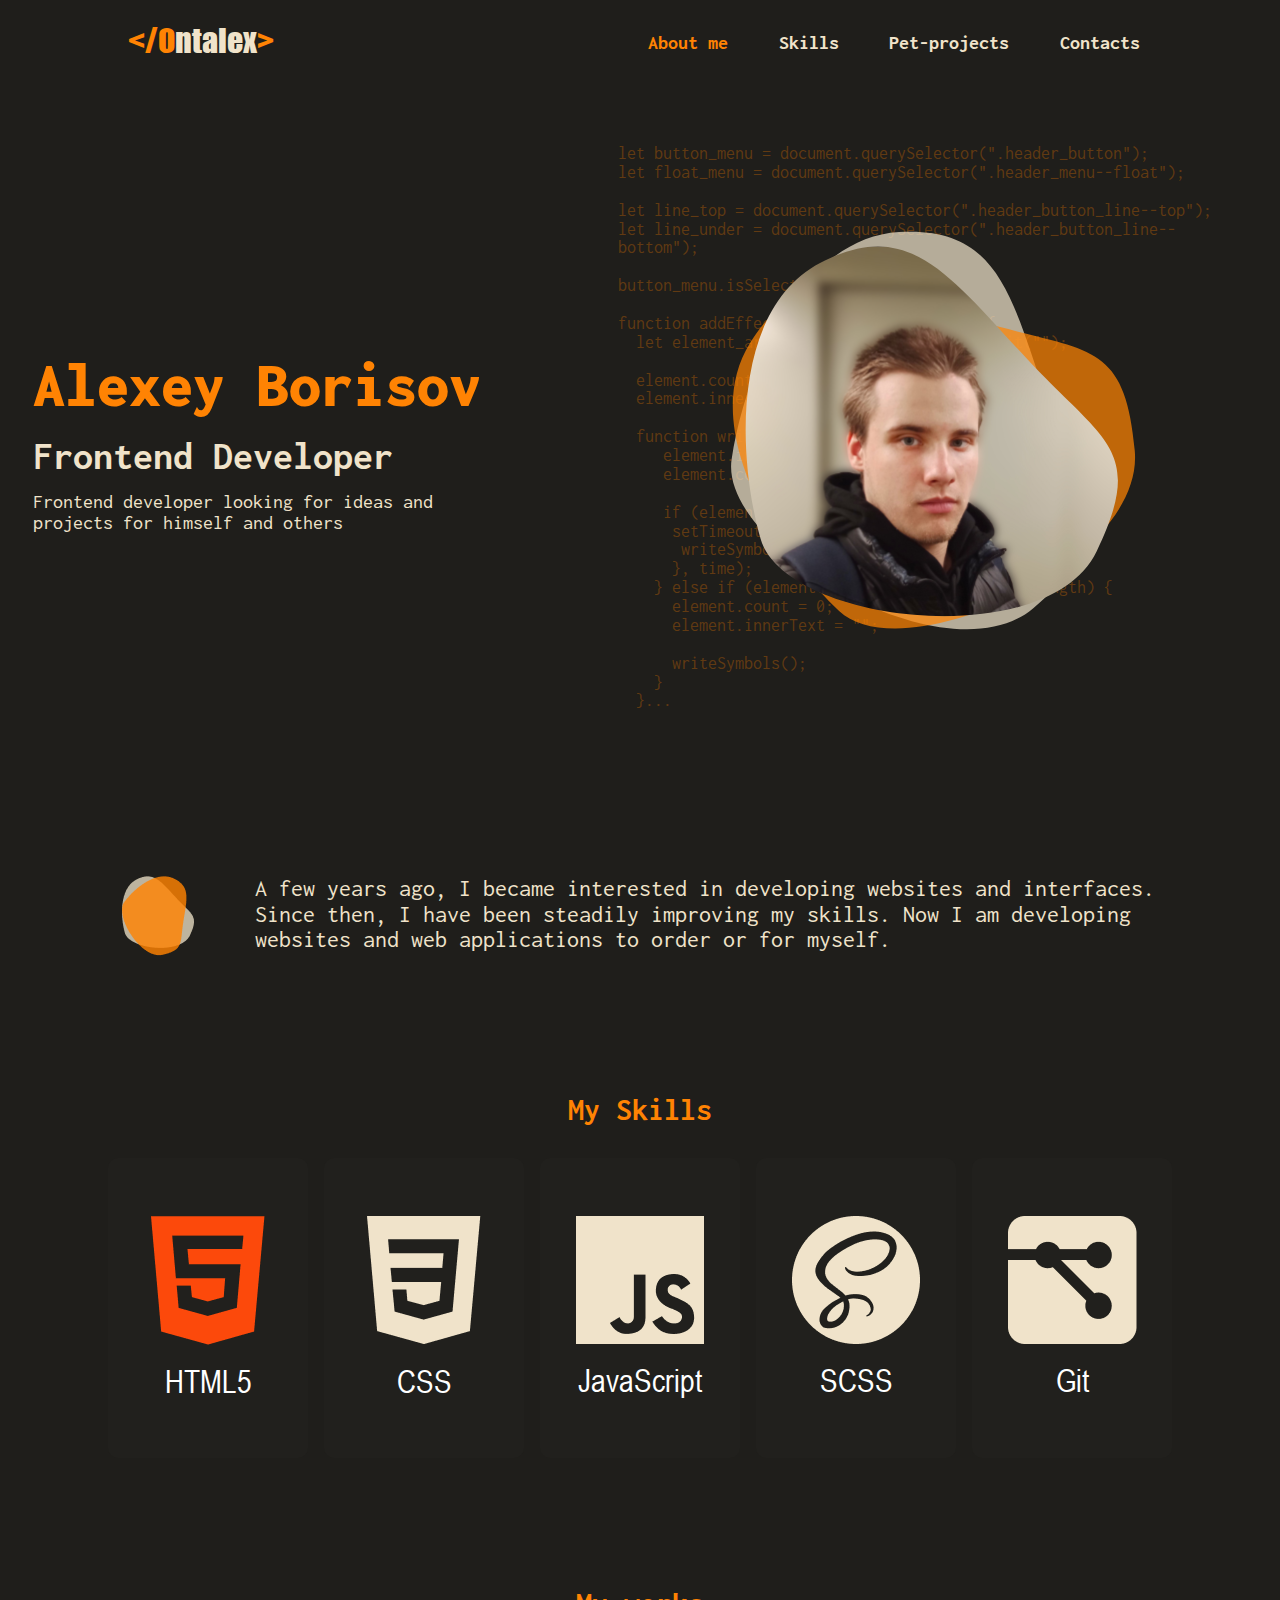
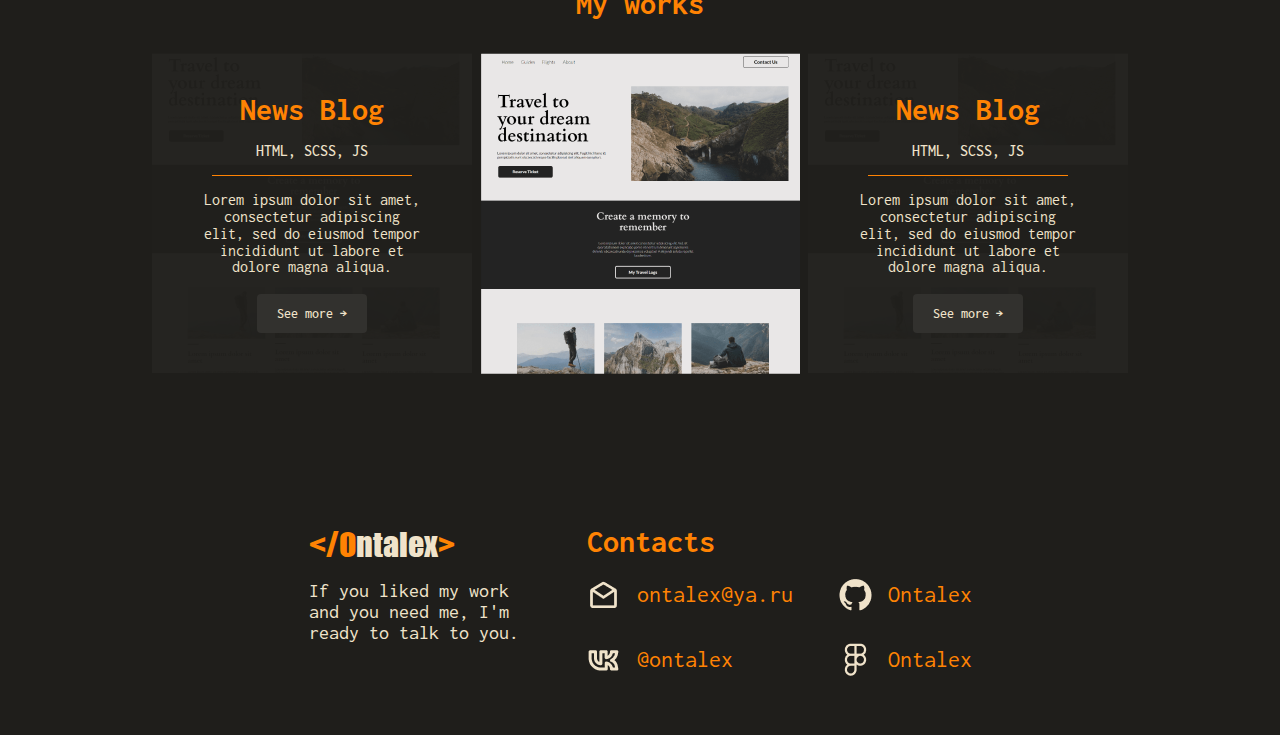
==== commit 18c6ceb2: "Add phone supports" ====
--- a/index.html
+++ b/index.html
@@ -5,7 +5,8 @@
     <meta http-equiv="X-UA-Compatible" content="IE=edge">
     <meta name="viewport" content="width=device-width, initial-scale=1.0">
 	<link rel="stylesheet" href="style.css">
-	<link rel="stylesheet" href="tabletStyle.css">
+	<link rel="stylesheet" href="adaptive Styles/tabletStyle.css">
+	<link rel="stylesheet" href="adaptive Styles/phoneStyle.css">
     <title>Portfolio</title>
 </head>
 <body>
@@ -21,6 +22,20 @@
 				</ul>
 			</nav>
 		</div>
+
+		<div class="header-wrapper-phone">
+			<h1 class="header-logo header-logo-phone">ntalex</h1>
+			<img onclick="menuOpen()" class="menu-phone" src="img/icons/Menu.svg" alt="menu">
+			<div class="phone-nav-wrapper">
+				<ul class="nav-list-phone">
+					<li class="nav-item-about-me"><a href="#about-me">About me</a></li>
+					<li class="nav-item"><a href="#skills">Skills</a></li>
+					<li class="nav-item"><a href="#my-works">Pet-projects</a></li>
+					<li class="nav-item"><a href="#footer">Contacts</a></li>
+				</ul>
+			</div>
+		</div>
+
 	</header>
 	<main>
 
@@ -63,11 +78,7 @@
 							&nbsp&nbsp&nbsp	  }<br>
 							&nbsp&nbsp}...
 						</p>
-					<div class="photo">
-						<img class="rectangle-1" src="img/welcome/Rectangle1.png">
-						<img class="rectangle-2" src="img/welcome/Rectangle2.png">
-						<img class="rectangle-photo" src="img/welcome/RectanglePhoto.png" alt="Alexey Borisov">
-					</div>	
+					<img class="photo" src="img/icons/phoot.svg" alt="">
 				</div>
 			</div>
 		</div>
@@ -183,5 +194,6 @@
 			</div>
 		</footer>
 	</main>
+	<script src="scripts/nav-menu.js"></script>
 </body>
 </html>
--- a/style.css
+++ b/style.css
@@ -10,7 +10,9 @@
 
 */
 
-
+.header-wrapper-phone{
+	display: none;
+}
 
 
 html {
@@ -164,7 +166,7 @@
 .photo-wrapper {
 	position: relative;
 	margin-left: 136px;
-	margin-top: 72px;
+	margin-top: 64px;
 	font-family: 'Inconsolata';
 	display: flex;
 	width: 629px;
--- a/adaptive Styles/tabletStyle.css
+++ b/adaptive Styles/tabletStyle.css
@@ -0,0 +1,143 @@
+@media screen and (max-width: 1215px) {
+    
+.header-wrapper {
+    max-width: 704px;
+    padding: 0;
+    display: block;
+	height: 112px;
+}
+
+.header-logo{
+    text-align: center;
+    margin-bottom: 16px;
+}
+
+.nav {
+    position: relative;
+    margin: 0 auto;
+    right: 0;
+}
+
+.nav-list {
+    margin-top: 0;
+}
+
+.welcome {
+    display: flex;
+}
+
+.welcome-wrapper{
+    display: block;
+    width: 704px;
+    height: 1072px;
+}
+
+.person-wrapper {
+    margin: 0 auto;
+    margin-top: 128px;
+    display: block;
+    justify-content: center;
+    justify-content: center;
+    margin-bottom: 64px;
+}
+
+.person-name{
+    margin-top: 0;
+}
+
+.photo-wrapper {
+    margin: 0 auto;
+}
+
+.about-me{
+    height: 253px;
+}
+.about-me-wrapper{
+    max-width: 576px;
+    justify-content: center;
+    align-items: center;
+}
+    
+.am-recs {
+    margin: 0;
+	margin-right: 32px;
+}
+
+.am-desc {
+    margin-top: 0;
+    max-width: 444px;
+}
+
+.skills{
+    height: 810px;
+}
+
+.skills-wrapper{
+    max-width: 704px;
+}
+
+.cardboards-wrapper {
+    position: relative;
+    display: flex;
+    max-width: 632px;
+    height: 616px;
+}
+
+.cardboard-down,
+.cardboard-down-git{
+    position: absolute;
+    display: flex;
+    margin: 0 auto;
+    top: 348px;
+    left: 108px;
+}
+
+.cardboard-down-git{
+    left: 324px;
+}
+
+.my-works {
+    height: 1186px;
+}
+.mw-wrapper {
+    max-width: 704px;
+}
+.works-wrapper {
+    width: 320px;
+    position: relative;
+    display: block;
+    margin: 0 auto;
+	justify-content: center;
+}
+.work-cardboard,
+.work-img{
+    margin-bottom: 16px;
+}
+
+.footer {
+    height: 449px;
+}
+.footer-wrapper {
+    width: 704px;
+    display: block;
+}
+
+.footer-desc {
+    width: 339px;
+    height: 108px;
+    margin: 0 auto;
+    margin-bottom: 64px;
+}
+
+.contacts {
+    margin: 0 auto;
+}
+
+.contacts-title{
+    text-align: center;
+    margin-bottom: 16px;
+}
+
+
+
+}--- a/adaptive Styles/phoneStyle.css
+++ b/adaptive Styles/phoneStyle.css
@@ -0,0 +1,180 @@
+@media screen and (max-width: 651px) {
+header{
+    position: fixed;
+    top: 0;
+    width: 100%;
+    z-index: 2;
+}
+.header-wrapper{
+    display: none;
+}
+.header-wrapper-phone{
+    display: flex;
+    position: relative;
+    height: 80px;
+}
+.header-logo-phone {
+    display: flex;
+    margin-left: 8px;
+}
+.menu-phone {
+    position: absolute;
+    right: 8px;
+    top: 16px;
+    cursor: pointer;
+}
+.welcome{
+    height: 960px;
+}
+.welcome-wrapper{
+    width: 450px;
+}
+.person-wrapper{
+    width: 314px;
+    height: 183px;
+}
+
+.person-name{
+    font-size: 40px;
+    line-height: 41.96px;
+}
+
+.person-frontend-dev {
+    line-height: 33.57px;
+    font-size: 32px;
+}
+.person-frontend-dev-desc{
+    font-size: 24px;
+}
+.photo-wrapper{
+    width: 380px;
+    height: 380px;
+}
+.code {
+    font-size: 12px;
+    line-height: 12.59px;
+    width: 413px;
+    height: 430px;
+}
+.about-me{
+    height: 460px;
+}
+.about-me-wrapper{
+    width: 450px;
+    display: block;
+}
+.am-recs{
+	margin-top: 64px;
+    margin: 0 auto;
+}
+.am-desc {
+    margin: 0 auto;
+    width: 320px;
+    margin-top: 32px;
+}
+.skills{
+    height: 572px;
+}
+.skills-wrapper{
+    width: 450px;
+}
+
+.cardboard {
+    margin-top: 16px;
+    width: 285px;
+    height: 60px;
+	align-items: normal;
+}
+.cardboards-wrapper{
+    width: 285px;
+    height: 378px;
+    margin: 0 auto;
+    display: block;
+	justify-content: center;
+}
+.cardboard-wrapper{
+    position: relative;
+    display: flex;
+    align-items: center;
+    width: 100%;
+}
+.cardboard-img {
+    position: relative;
+    display: flex;
+    width: 32px;
+    height: 32px;
+    margin-left: 36px;
+    margin-top: 14px;
+}
+.cardboard-title {
+    margin-left: 16px;
+    position: relative;
+    display: flex;
+    text-align: left;
+    font-size: 24px;
+    line-height: 25.18px;
+}
+.cardboard-down,
+.cardboard-down-git{
+    margin: 0;
+    margin-top: 16px;
+    position: relative;
+    display: flex;
+    top: 0;
+    left: 0;
+}
+.footer{
+    height: 593px;
+}
+.footer-wrapper{
+    width: 450px;
+}
+.contacts{
+    width: 330px;
+    height: 295px;
+}
+.contacts-wrapper{
+    display: block;
+    width: 204px;
+    margin: 0 auto;
+}
+.phone-nav-wrapper{
+    position: absolute;
+    width: 100%;
+    height: 0px;
+    height: 680px;
+    background-color: #1F1E1B;
+    top: 80px;
+    z-index: 3;
+    transform: scaleY(0);
+    transition: 0.3s;
+    transform-origin: top;
+}
+.phone-nav-wrapper.active{
+    transform: scaleY(1);
+}
+.nav-list-phone {
+    position: relative;
+    margin: 0 auto;
+    margin-top: 194px;
+    height: 292px;
+}
+.nav-item, .nav-item-about-me {
+    position: relative;
+    text-align: center;
+    margin-top: 64px;
+}
+.nav-item a::before,
+.nav-item-about-me a::before{
+    display: none;
+}
+
+
+
+
+
+
+
+
+
+}